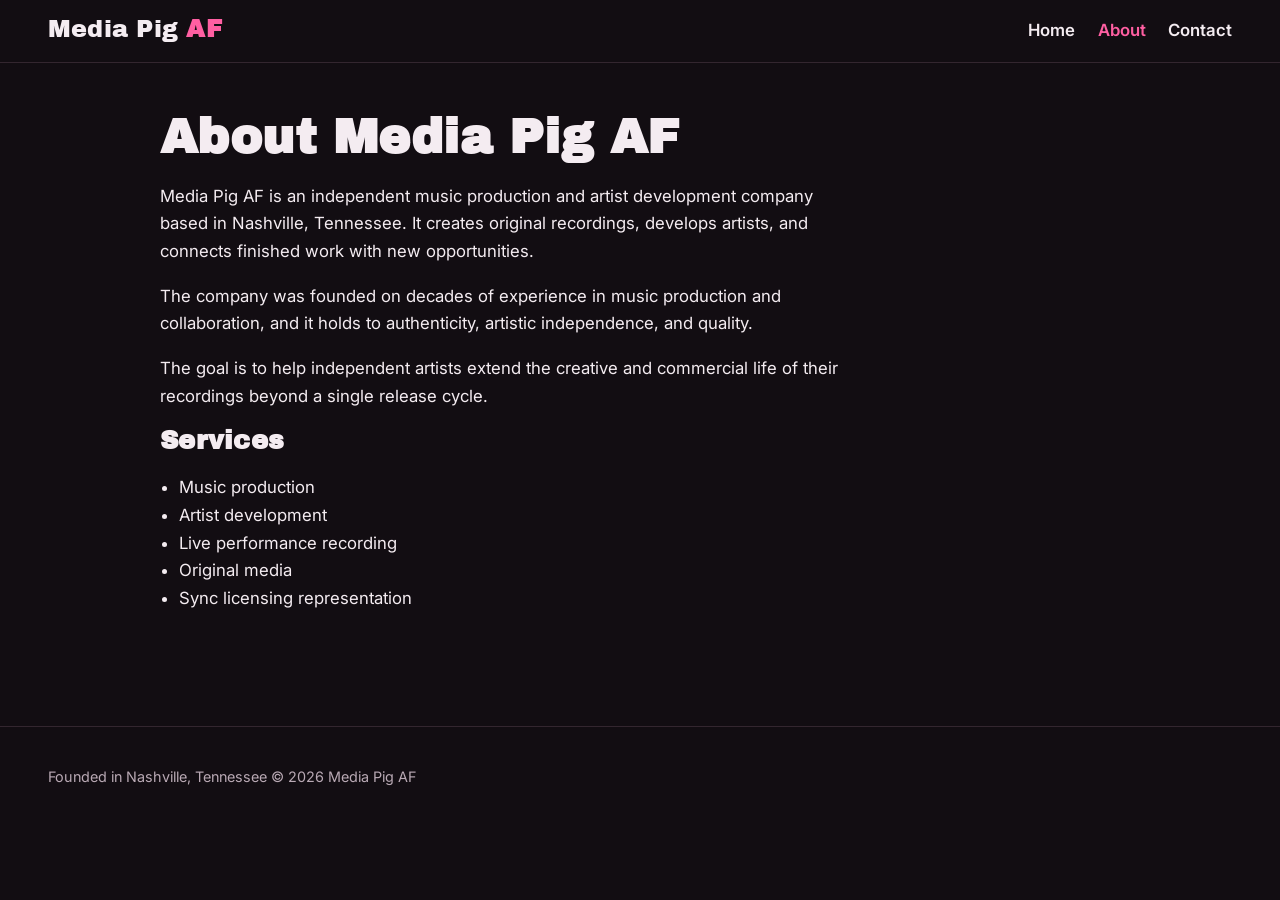
==== about.html @ c862d307 "Media Pig AF site: home, about, contact Co-Authored-By: Claude Sonnet 5.5 <noreply@anthropic.com> Cl" ====
<!doctype html>
<html lang="en">
<head>
<meta charset="utf-8">
<meta name="viewport" content="width=device-width, initial-scale=1">
<title>About | Media Pig AF</title>
<meta name="description" content="About Media Pig AF, an independent music production and artist development company in Nashville.">
<link rel="preconnect" href="https://fonts.googleapis.com">
<link rel="preconnect" href="https://fonts.gstatic.com" crossorigin>
<link href="https://fonts.googleapis.com/css2?family=Archivo+Black&family=Inter:wght@400;500;600&display=swap" rel="stylesheet">
<link rel="stylesheet" href="css/style.css">
</head>
<body>
<a class="skip" href="#content">Skip to content</a>
<header class="top">
  <a class="logo" href="index.html" aria-label="Media Pig AF home"><span class="wordmark">Media Pig <b>AF</b></span></a>
  <nav aria-label="Main"><ul><li><a href="index.html">Home</a></li><li><a href="about.html" aria-current="page">About</a></li><li><a href="contact.html">Contact</a></li></ul></nav>
</header>
<main id="content">
<section class="page">
  <h1>About Media Pig AF</h1>
  <p>Media Pig AF is an independent music production and artist development company based in Nashville, Tennessee. It creates original recordings, develops artists, and connects finished work with new opportunities.</p>
  <p>The company was founded on decades of experience in music production and collaboration, and it holds to authenticity, artistic independence, and quality.</p>
  <p>The goal is to help independent artists extend the creative and commercial life of their recordings beyond a single release cycle.</p>
  <h2>Services</h2>
  <ul class="plain"><li>Music production</li><li>Artist development</li><li>Live performance recording</li><li>Original media</li><li>Sync licensing representation</li></ul>
</section>
</main>
<footer class="foot">
  <p>Founded in Nashville, Tennessee &copy; 2026 Media Pig AF</p>
</footer>
<script src="js/site.js"></script>
</body>
</html>
---- css/style.css ----
:root{--bg:#120d12;--panel:#1d151d;--ink:#f4ecf1;--muted:#b9a9b4;--pink:#ff5fa2;--line:#33262f}
*{box-sizing:border-box}html{scroll-behavior:smooth}
body{margin:0;background:var(--bg);color:var(--ink);font:400 1.05rem/1.65 Inter,system-ui,sans-serif}
a{color:var(--pink)}h1,h2,h3,.wordmark{font-family:"Archivo Black",Inter,sans-serif;line-height:1.1;letter-spacing:.01em}
.skip{position:absolute;left:-999px}.skip:focus{left:1rem;top:1rem;background:#fff;color:#000;padding:.5rem;z-index:9}
.top{display:flex;flex-wrap:wrap;gap:1rem;align-items:center;justify-content:space-between;padding:1rem clamp(1rem,5vw,3rem);border-bottom:1px solid var(--line)}
.logo{text-decoration:none;color:var(--ink)}.wordmark{font-size:1.5rem}.wordmark b{color:var(--pink)}
nav ul{display:flex;gap:1.4rem;list-style:none;margin:0;padding:0}
nav a{color:var(--ink);text-decoration:none;font-weight:600}nav a:hover,nav a[aria-current]{color:var(--pink)}
main{max-width:64rem;margin:0 auto;padding:0 clamp(1rem,5vw,2rem)}
.hero{padding:clamp(3rem,10vw,7rem) 0 3rem}.kicker{color:var(--pink);text-transform:uppercase;letter-spacing:.2em;font-weight:600;font-size:.85rem;margin:0}
.hero h1{font-size:clamp(2.6rem,9vw,5.5rem);margin:.4rem 0}.tag{font-size:1.15rem;color:var(--muted);margin:0 0 1rem}
.lede{max-width:40rem;font-size:1.2rem}
.btn{display:inline-block;background:var(--pink);color:#1a0f16;font-weight:700;border:0;padding:.75rem 1.4rem;border-radius:.4rem;text-decoration:none;cursor:pointer;font-size:1rem;font-family:inherit}
.btn.ghost{background:transparent;color:var(--ink);border:1px solid var(--line)}.btn:hover{filter:brightness(1.1)}
.band{padding:2.5rem 0;border-top:1px solid var(--line)}.band h2,.page h2{font-size:1.6rem;margin:0 0 1.2rem}
.narrow p{max-width:40rem;font-size:1.2rem;margin:0}
.cards{list-style:none;margin:0;padding:0;display:grid;grid-template-columns:repeat(auto-fill,minmax(15rem,1fr));gap:1rem}
.cards li{background:var(--panel);border:1px solid var(--line);border-radius:.6rem;padding:1.2rem}
.cards h3{font-size:1.05rem;margin:0 0 .5rem;color:var(--pink)}.cards p{margin:0;color:var(--muted);font-size:.98rem}
.page{padding:3rem 0;max-width:44rem}.page h1{font-size:clamp(2rem,6vw,3rem);margin:0 0 1.2rem}.plain{padding-left:1.2rem}
form{display:grid;gap:1rem;margin-top:1.5rem}label{display:grid;gap:.35rem;font-weight:600;font-size:.95rem}
.row{display:grid;grid-template-columns:1fr 1fr;gap:1rem}@media(max-width:34rem){.row{grid-template-columns:1fr}}
input,textarea{font:inherit;color:var(--ink);background:var(--panel);border:1px solid var(--line);border-radius:.4rem;padding:.7rem}
input:focus,textarea:focus{outline:2px solid var(--pink);outline-offset:1px}
button.btn{justify-self:start}.form-status.ok{color:#8be28b}.form-status.err{color:#ff9a9a}
.foot{border-top:1px solid var(--line);margin-top:3rem;padding:1.5rem clamp(1rem,5vw,3rem);color:var(--muted);font-size:.9rem}
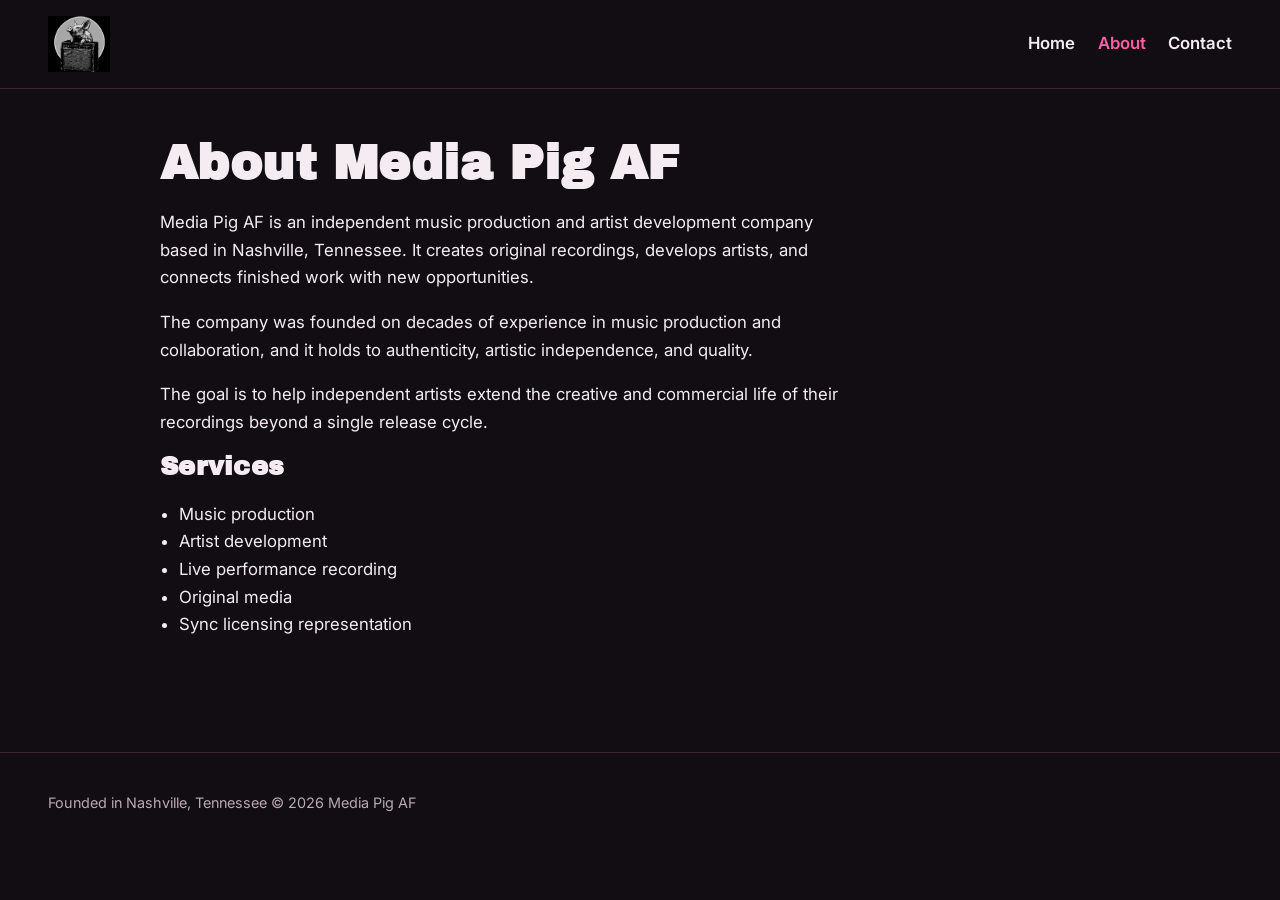
==== commit 955eaa9b: "Add Media Pig AF logo, hero art, favicon Co-Authored-By: Claude Sonnet 5.5 <noreply@anthropic.com> C" ====
--- a/about.html
+++ b/about.html
@@ -8,12 +8,13 @@
 <link rel="preconnect" href="https://fonts.googleapis.com">
 <link rel="preconnect" href="https://fonts.gstatic.com" crossorigin>
 <link href="https://fonts.googleapis.com/css2?family=Archivo+Black&family=Inter:wght@400;500;600&display=swap" rel="stylesheet">
+<link rel="icon" href="img/favicon.png" type="image/png">
 <link rel="stylesheet" href="css/style.css">
 </head>
 <body>
 <a class="skip" href="#content">Skip to content</a>
 <header class="top">
-  <a class="logo" href="index.html" aria-label="Media Pig AF home"><span class="wordmark">Media Pig <b>AF</b></span></a>
+  <a class="logo" href="index.html" aria-label="Media Pig AF home"><img src="img/logo.png" alt="Media Pig AF" height="64"></a>
   <nav aria-label="Main"><ul><li><a href="index.html">Home</a></li><li><a href="about.html" aria-current="page">About</a></li><li><a href="contact.html">Contact</a></li></ul></nav>
 </header>
 <main id="content">
--- a/css/style.css
+++ b/css/style.css
@@ -25,3 +25,7 @@
 input:focus,textarea:focus{outline:2px solid var(--pink);outline-offset:1px}
 button.btn{justify-self:start}.form-status.ok{color:#8be28b}.form-status.err{color:#ff9a9a}
 .foot{border-top:1px solid var(--line);margin-top:3rem;padding:1.5rem clamp(1rem,5vw,3rem);color:var(--muted);font-size:.9rem}
+.hero{display:grid;grid-template-columns:1fr auto;gap:2rem;align-items:center}
+.hero-art{width:min(320px,100%);height:auto;border-radius:.6rem}
+.logo img{display:block;height:56px;width:auto}
+@media(max-width:46rem){.hero{grid-template-columns:1fr}.hero-art{order:-1;width:200px}}
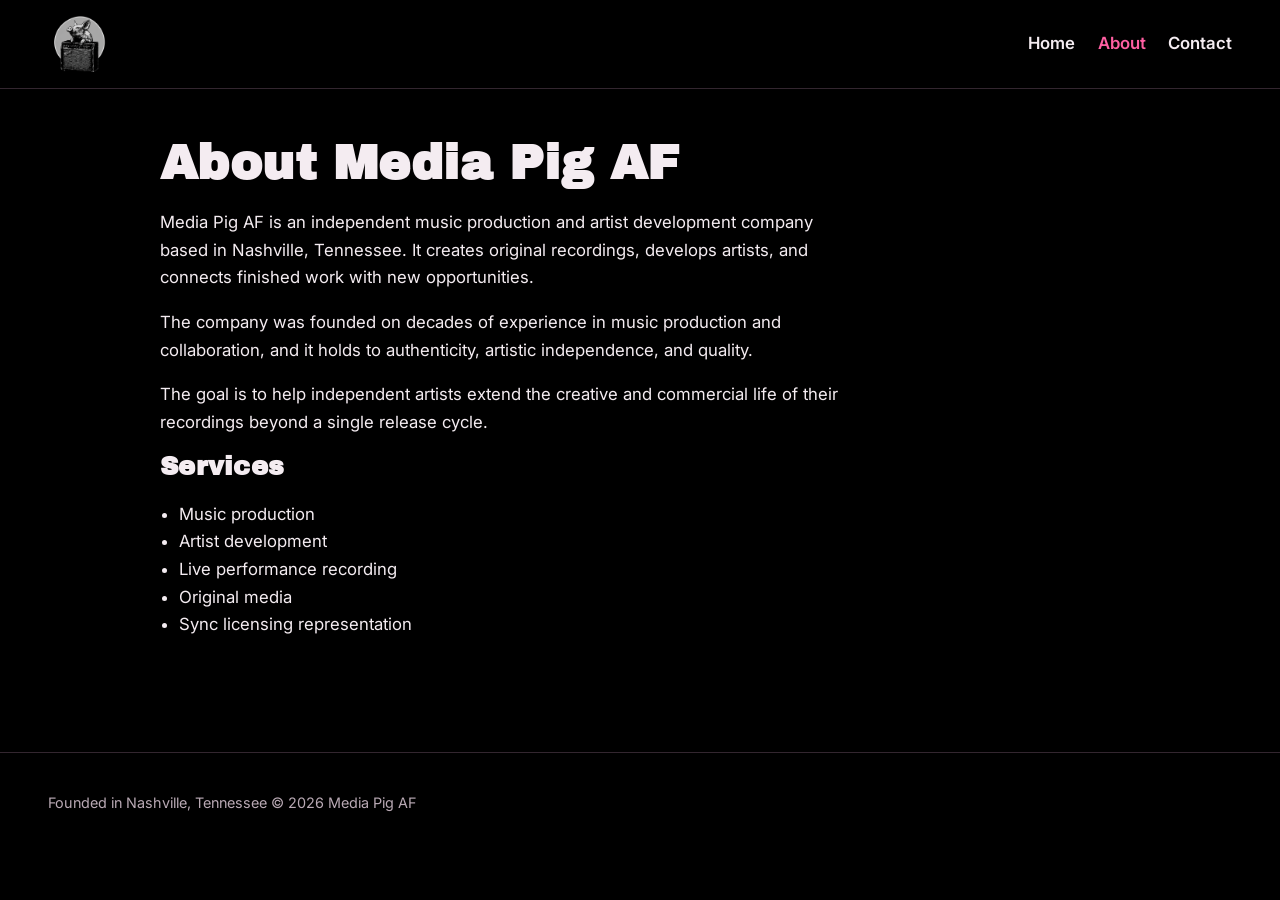
==== commit dba784c6: "Version the stylesheet link Co-Authored-By: Claude Sonnet 5.5 <noreply@anthropic.com> Claude-Session" ====
--- a/about.html
+++ b/about.html
@@ -9,7 +9,7 @@
 <link rel="preconnect" href="https://fonts.gstatic.com" crossorigin>
 <link href="https://fonts.googleapis.com/css2?family=Archivo+Black&family=Inter:wght@400;500;600&display=swap" rel="stylesheet">
 <link rel="icon" href="img/favicon.png" type="image/png">
-<link rel="stylesheet" href="css/style.css">
+<link rel="stylesheet" href="css/style.css?v=2">
 </head>
 <body>
 <a class="skip" href="#content">Skip to content</a>
--- a/css/style.css
+++ b/css/style.css
@@ -1,4 +1,4 @@
-:root{--bg:#120d12;--panel:#1d151d;--ink:#f4ecf1;--muted:#b9a9b4;--pink:#ff5fa2;--line:#33262f}
+:root{--bg:#000;--panel:#1d151d;--ink:#f4ecf1;--muted:#b9a9b4;--pink:#ff5fa2;--line:#33262f}
 *{box-sizing:border-box}html{scroll-behavior:smooth}
 body{margin:0;background:var(--bg);color:var(--ink);font:400 1.05rem/1.65 Inter,system-ui,sans-serif}
 a{color:var(--pink)}h1,h2,h3,.wordmark{font-family:"Archivo Black",Inter,sans-serif;line-height:1.1;letter-spacing:.01em}
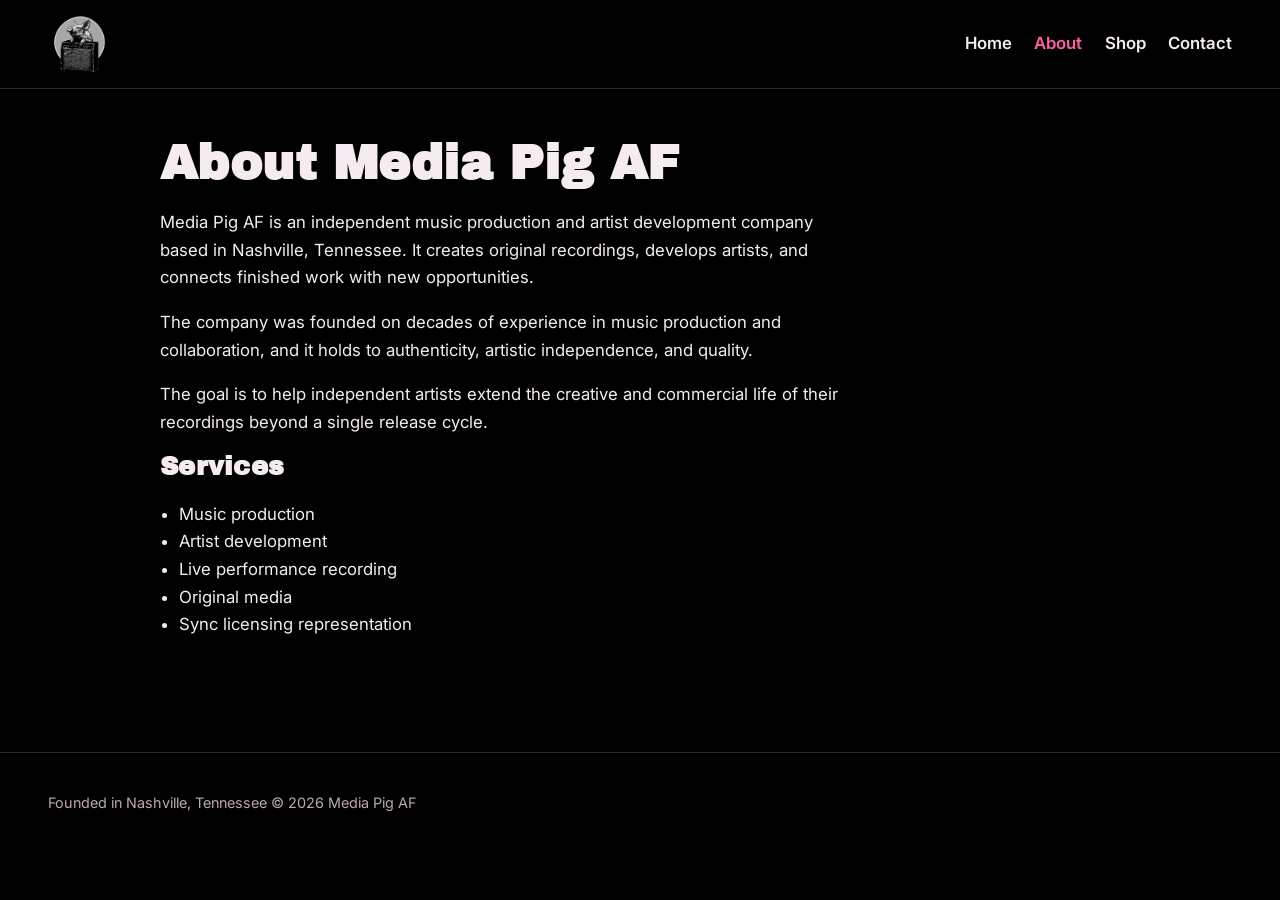
==== commit 7443b34e: "Add Shop page Co-Authored-By: Claude Sonnet 5.5 <noreply@anthropic.com> Claude-Session: https://clau" ====
--- a/about.html
+++ b/about.html
@@ -9,13 +9,13 @@
 <link rel="preconnect" href="https://fonts.gstatic.com" crossorigin>
 <link href="https://fonts.googleapis.com/css2?family=Archivo+Black&family=Inter:wght@400;500;600&display=swap" rel="stylesheet">
 <link rel="icon" href="img/favicon.png" type="image/png">
-<link rel="stylesheet" href="css/style.css?v=2">
+<link rel="stylesheet" href="css/style.css?v=4">
 </head>
 <body>
 <a class="skip" href="#content">Skip to content</a>
 <header class="top">
   <a class="logo" href="index.html" aria-label="Media Pig AF home"><img src="img/logo.png" alt="Media Pig AF" height="64"></a>
-  <nav aria-label="Main"><ul><li><a href="index.html">Home</a></li><li><a href="about.html" aria-current="page">About</a></li><li><a href="contact.html">Contact</a></li></ul></nav>
+  <nav aria-label="Main"><ul><li><a href="index.html">Home</a></li><li><a href="about.html" aria-current="page">About</a></li><li><a href="shop.html">Shop</a></li><li><a href="contact.html">Contact</a></li></ul></nav>
 </header>
 <main id="content">
 <section class="page">
--- a/css/style.css
+++ b/css/style.css
@@ -9,7 +9,7 @@
 nav a{color:var(--ink);text-decoration:none;font-weight:600}nav a:hover,nav a[aria-current]{color:var(--pink)}
 main{max-width:64rem;margin:0 auto;padding:0 clamp(1rem,5vw,2rem)}
 .hero{padding:clamp(3rem,10vw,7rem) 0 3rem}.kicker{color:var(--pink);text-transform:uppercase;letter-spacing:.2em;font-weight:600;font-size:.85rem;margin:0}
-.hero h1{font-size:clamp(2.6rem,9vw,5.5rem);margin:.4rem 0}.tag{font-size:1.15rem;color:var(--muted);margin:0 0 1rem}
+.hero h1{font-size:clamp(2.4rem,7vw,4.6rem);margin:.4rem 0}.tag{font-size:1.15rem;color:var(--muted);margin:0 0 1rem}
 .lede{max-width:40rem;font-size:1.2rem}
 .btn{display:inline-block;background:var(--pink);color:#1a0f16;font-weight:700;border:0;padding:.75rem 1.4rem;border-radius:.4rem;text-decoration:none;cursor:pointer;font-size:1rem;font-family:inherit}
 .btn.ghost{background:transparent;color:var(--ink);border:1px solid var(--line)}.btn:hover{filter:brightness(1.1)}
@@ -25,7 +25,7 @@
 input:focus,textarea:focus{outline:2px solid var(--pink);outline-offset:1px}
 button.btn{justify-self:start}.form-status.ok{color:#8be28b}.form-status.err{color:#ff9a9a}
 .foot{border-top:1px solid var(--line);margin-top:3rem;padding:1.5rem clamp(1rem,5vw,3rem);color:var(--muted);font-size:.9rem}
-.hero{display:grid;grid-template-columns:1fr auto;gap:2rem;align-items:center}
-.hero-art{width:min(320px,100%);height:auto;border-radius:.6rem}
+.hero{display:grid;grid-template-columns:minmax(0,1fr) 320px;gap:2.5rem;align-items:center}
+.hero-art{width:320px;max-width:100%;height:auto;justify-self:end}
 .logo img{display:block;height:56px;width:auto}
-@media(max-width:46rem){.hero{grid-template-columns:1fr}.hero-art{order:-1;width:200px}}
+@media(max-width:46rem){.hero{grid-template-columns:minmax(0,1fr)}.hero-art{order:-1;width:200px;justify-self:start}}
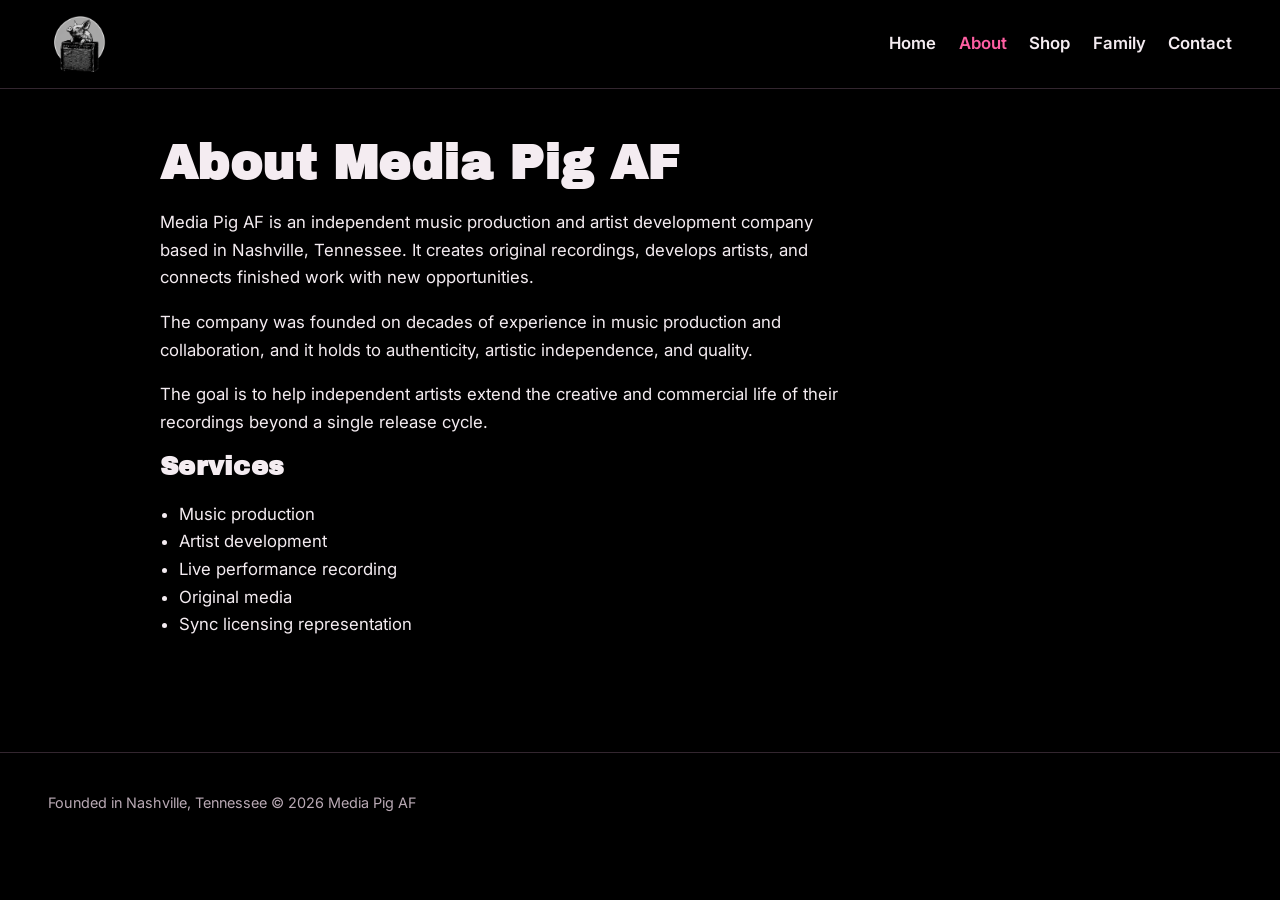
==== commit 3ea2da5e: "Add Family page listing the other family sites Co-Authored-By: Claude Sonnet 5.5 <noreply@anthropic." ====
--- a/about.html
+++ b/about.html
@@ -9,13 +9,13 @@
 <link rel="preconnect" href="https://fonts.gstatic.com" crossorigin>
 <link href="https://fonts.googleapis.com/css2?family=Archivo+Black&family=Inter:wght@400;500;600&display=swap" rel="stylesheet">
 <link rel="icon" href="img/favicon.png" type="image/png">
-<link rel="stylesheet" href="css/style.css?v=4">
+<link rel="stylesheet" href="css/style.css?v=fam1">
 </head>
 <body>
 <a class="skip" href="#content">Skip to content</a>
 <header class="top">
   <a class="logo" href="index.html" aria-label="Media Pig AF home"><img src="img/logo.png" alt="Media Pig AF" height="64"></a>
-  <nav aria-label="Main"><ul><li><a href="index.html">Home</a></li><li><a href="about.html" aria-current="page">About</a></li><li><a href="shop.html">Shop</a></li><li><a href="contact.html">Contact</a></li></ul></nav>
+  <nav aria-label="Main"><ul><li><a href="index.html">Home</a></li><li><a href="about.html" aria-current="page">About</a></li><li><a href="shop.html">Shop</a></li><li><a href="family.html">Family</a></li><li><a href="contact.html">Contact</a></li></ul></nav>
 </header>
 <main id="content">
 <section class="page">
--- a/css/style.css
+++ b/css/style.css
@@ -29,3 +29,13 @@
 .hero-art{width:320px;max-width:100%;height:auto;justify-self:end}
 .logo img{display:block;height:56px;width:auto}
 @media(max-width:46rem){.hero{grid-template-columns:minmax(0,1fr)}.hero-art{order:-1;width:200px;justify-self:start}}
+
+/* Family page */
+.fam-grid{display:grid;grid-template-columns:repeat(auto-fill,minmax(15rem,1fr));gap:1.25rem;margin:1.5rem 0}
+.fam-card{background:var(--panel);border:1px solid rgba(255,255,255,.12);border-radius:.5rem;overflow:hidden;padding-bottom:1rem}
+.fam-card .fam-pic img{display:block;width:100%;aspect-ratio:4/3;object-fit:cover}
+.fam-card h3{margin:.8rem 1rem 0;font-size:1.1rem}
+.fam-card h3 a{color:var(--ink);text-decoration:none}
+.fam-card h3 a:hover{color:var(--pink)}
+.fam-card p{margin:.5rem 1rem 0;color:var(--muted);font-size:.95rem;line-height:1.5}
+.lede{color:var(--muted)}
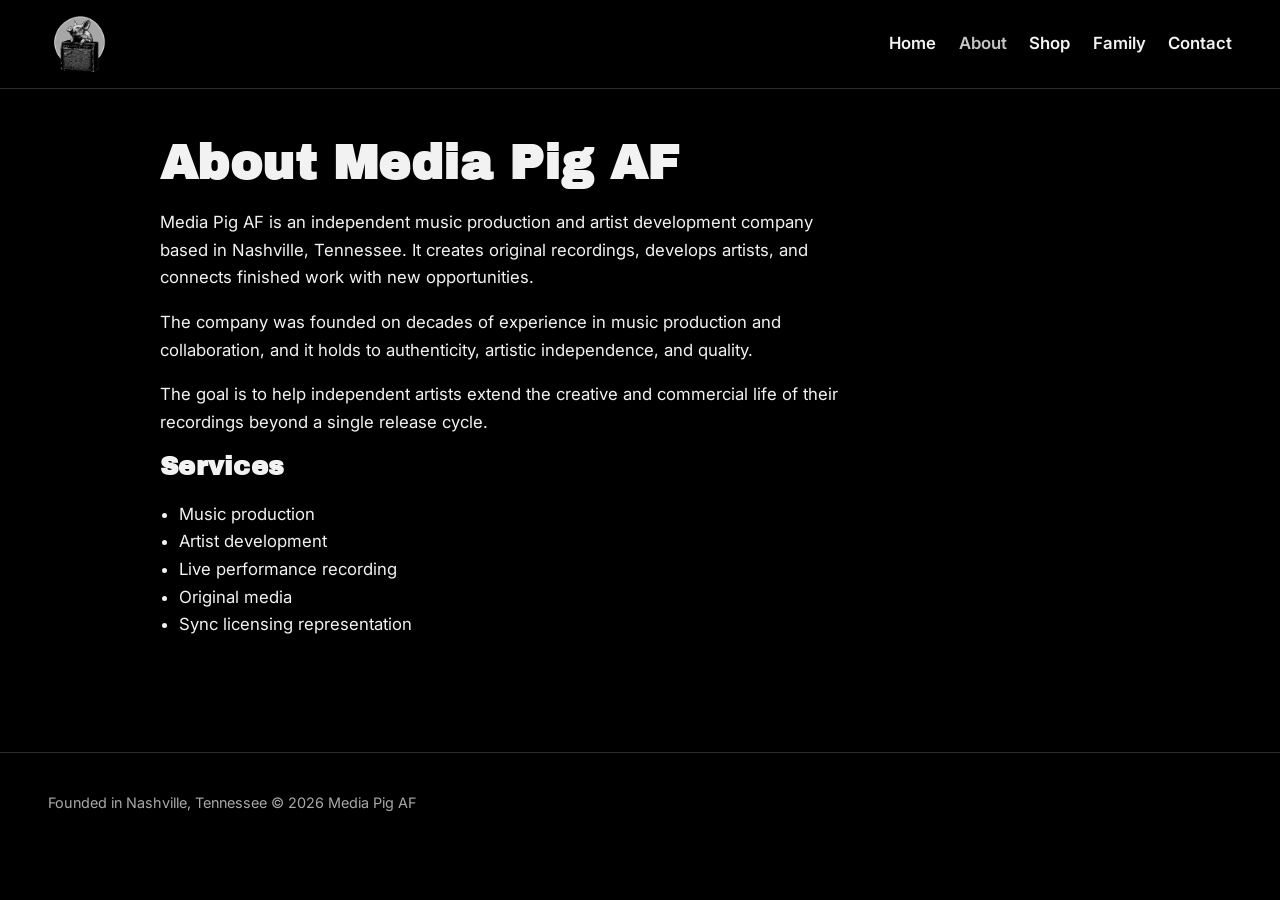
==== commit b8fcd343: "Replace pink accent with neutral greys (accent, panel, text, borders) Co-Authored-By: Claude Sonnet " ====
--- a/about.html
+++ b/about.html
@@ -9,7 +9,7 @@
 <link rel="preconnect" href="https://fonts.gstatic.com" crossorigin>
 <link href="https://fonts.googleapis.com/css2?family=Archivo+Black&family=Inter:wght@400;500;600&display=swap" rel="stylesheet">
 <link rel="icon" href="img/favicon.png" type="image/png">
-<link rel="stylesheet" href="css/style.css?v=fam1">
+<link rel="stylesheet" href="css/style.css?v=grey1">
 </head>
 <body>
 <a class="skip" href="#content">Skip to content</a>
--- a/css/style.css
+++ b/css/style.css
@@ -1,28 +1,28 @@
-:root{--bg:#000;--panel:#1d151d;--ink:#f4ecf1;--muted:#b9a9b4;--pink:#ff5fa2;--line:#33262f}
+:root{--bg:#000;--panel:#171717;--ink:#f2f2f2;--muted:#a8a8a8;--accent:#c4c4c4;--line:#2c2c2c}
 *{box-sizing:border-box}html{scroll-behavior:smooth}
 body{margin:0;background:var(--bg);color:var(--ink);font:400 1.05rem/1.65 Inter,system-ui,sans-serif}
-a{color:var(--pink)}h1,h2,h3,.wordmark{font-family:"Archivo Black",Inter,sans-serif;line-height:1.1;letter-spacing:.01em}
+a{color:var(--accent)}h1,h2,h3,.wordmark{font-family:"Archivo Black",Inter,sans-serif;line-height:1.1;letter-spacing:.01em}
 .skip{position:absolute;left:-999px}.skip:focus{left:1rem;top:1rem;background:#fff;color:#000;padding:.5rem;z-index:9}
 .top{display:flex;flex-wrap:wrap;gap:1rem;align-items:center;justify-content:space-between;padding:1rem clamp(1rem,5vw,3rem);border-bottom:1px solid var(--line)}
-.logo{text-decoration:none;color:var(--ink)}.wordmark{font-size:1.5rem}.wordmark b{color:var(--pink)}
+.logo{text-decoration:none;color:var(--ink)}.wordmark{font-size:1.5rem}.wordmark b{color:var(--accent)}
 nav ul{display:flex;gap:1.4rem;list-style:none;margin:0;padding:0}
-nav a{color:var(--ink);text-decoration:none;font-weight:600}nav a:hover,nav a[aria-current]{color:var(--pink)}
+nav a{color:var(--ink);text-decoration:none;font-weight:600}nav a:hover,nav a[aria-current]{color:var(--accent)}
 main{max-width:64rem;margin:0 auto;padding:0 clamp(1rem,5vw,2rem)}
-.hero{padding:clamp(3rem,10vw,7rem) 0 3rem}.kicker{color:var(--pink);text-transform:uppercase;letter-spacing:.2em;font-weight:600;font-size:.85rem;margin:0}
+.hero{padding:clamp(3rem,10vw,7rem) 0 3rem}.kicker{color:var(--accent);text-transform:uppercase;letter-spacing:.2em;font-weight:600;font-size:.85rem;margin:0}
 .hero h1{font-size:clamp(2.4rem,7vw,4.6rem);margin:.4rem 0}.tag{font-size:1.15rem;color:var(--muted);margin:0 0 1rem}
 .lede{max-width:40rem;font-size:1.2rem}
-.btn{display:inline-block;background:var(--pink);color:#1a0f16;font-weight:700;border:0;padding:.75rem 1.4rem;border-radius:.4rem;text-decoration:none;cursor:pointer;font-size:1rem;font-family:inherit}
+.btn{display:inline-block;background:var(--accent);color:#111;font-weight:700;border:0;padding:.75rem 1.4rem;border-radius:.4rem;text-decoration:none;cursor:pointer;font-size:1rem;font-family:inherit}
 .btn.ghost{background:transparent;color:var(--ink);border:1px solid var(--line)}.btn:hover{filter:brightness(1.1)}
 .band{padding:2.5rem 0;border-top:1px solid var(--line)}.band h2,.page h2{font-size:1.6rem;margin:0 0 1.2rem}
 .narrow p{max-width:40rem;font-size:1.2rem;margin:0}
 .cards{list-style:none;margin:0;padding:0;display:grid;grid-template-columns:repeat(auto-fill,minmax(15rem,1fr));gap:1rem}
 .cards li{background:var(--panel);border:1px solid var(--line);border-radius:.6rem;padding:1.2rem}
-.cards h3{font-size:1.05rem;margin:0 0 .5rem;color:var(--pink)}.cards p{margin:0;color:var(--muted);font-size:.98rem}
+.cards h3{font-size:1.05rem;margin:0 0 .5rem;color:var(--accent)}.cards p{margin:0;color:var(--muted);font-size:.98rem}
 .page{padding:3rem 0;max-width:44rem}.page h1{font-size:clamp(2rem,6vw,3rem);margin:0 0 1.2rem}.plain{padding-left:1.2rem}
 form{display:grid;gap:1rem;margin-top:1.5rem}label{display:grid;gap:.35rem;font-weight:600;font-size:.95rem}
 .row{display:grid;grid-template-columns:1fr 1fr;gap:1rem}@media(max-width:34rem){.row{grid-template-columns:1fr}}
 input,textarea{font:inherit;color:var(--ink);background:var(--panel);border:1px solid var(--line);border-radius:.4rem;padding:.7rem}
-input:focus,textarea:focus{outline:2px solid var(--pink);outline-offset:1px}
+input:focus,textarea:focus{outline:2px solid var(--accent);outline-offset:1px}
 button.btn{justify-self:start}.form-status.ok{color:#8be28b}.form-status.err{color:#ff9a9a}
 .foot{border-top:1px solid var(--line);margin-top:3rem;padding:1.5rem clamp(1rem,5vw,3rem);color:var(--muted);font-size:.9rem}
 .hero{display:grid;grid-template-columns:minmax(0,1fr) 320px;gap:2.5rem;align-items:center}
@@ -36,6 +36,7 @@
 .fam-card .fam-pic img{display:block;width:100%;aspect-ratio:4/3;object-fit:cover}
 .fam-card h3{margin:.8rem 1rem 0;font-size:1.1rem}
 .fam-card h3 a{color:var(--ink);text-decoration:none}
-.fam-card h3 a:hover{color:var(--pink)}
+.fam-card h3 a:hover{color:var(--accent)}
 .fam-card p{margin:.5rem 1rem 0;color:var(--muted);font-size:.95rem;line-height:1.5}
 .lede{color:var(--muted)}
+.page:has(.fam-grid){max-width:64rem}
